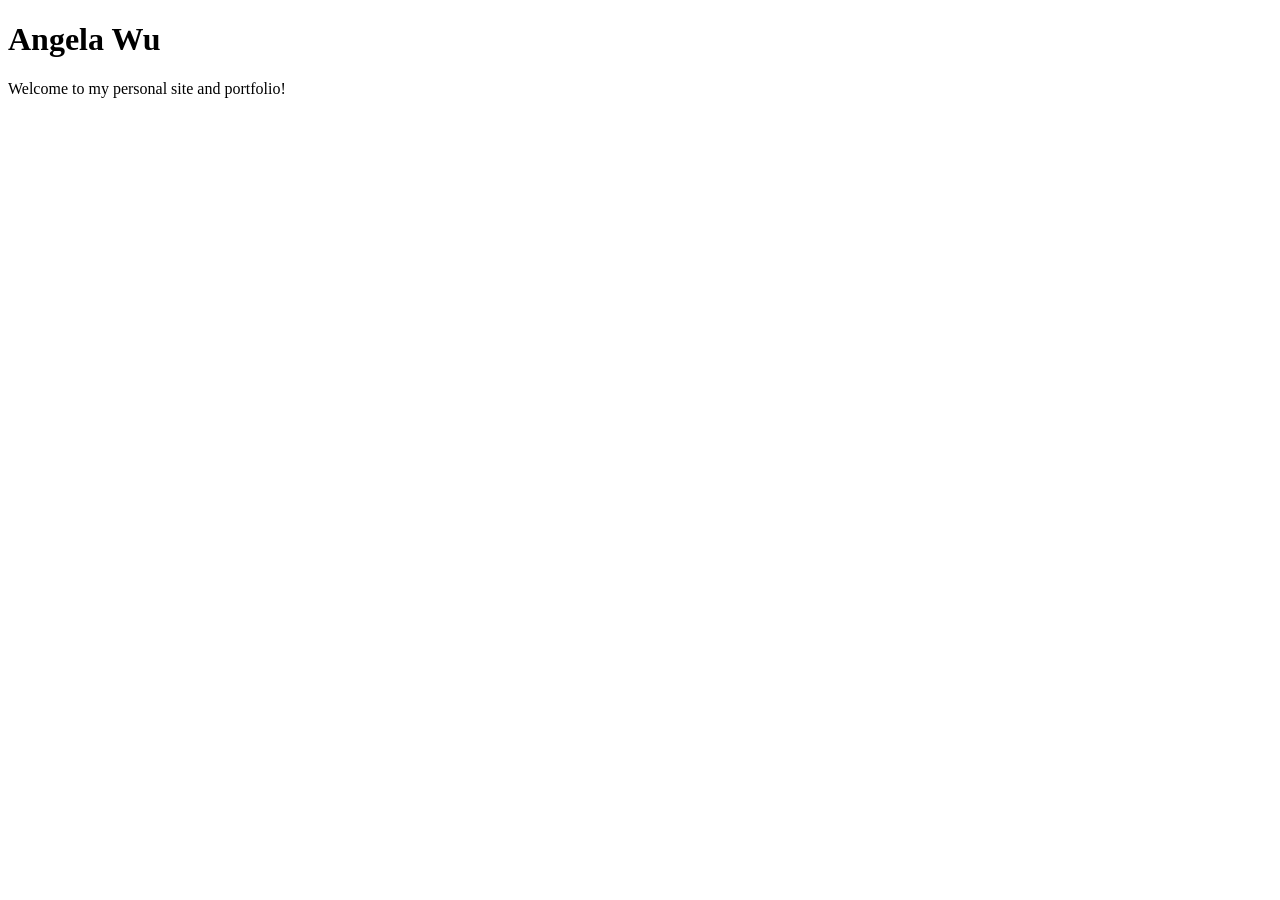
==== index.html @ ff56cf19 "Create index.html" ====
<!DOCTYPE html>
<html lang="en">
<head>
    <meta charset="UTF-8">
    <meta name="viewport" content="width=device-width, initial-scale=1.0">
    <title>"ANGELA_WU: Personal site and portfolio"</title>
</head>
<body>
    <h1> Angela Wu </h1>
    <p> Welcome to my personal site and portfolio! </p>

</body>
</html>
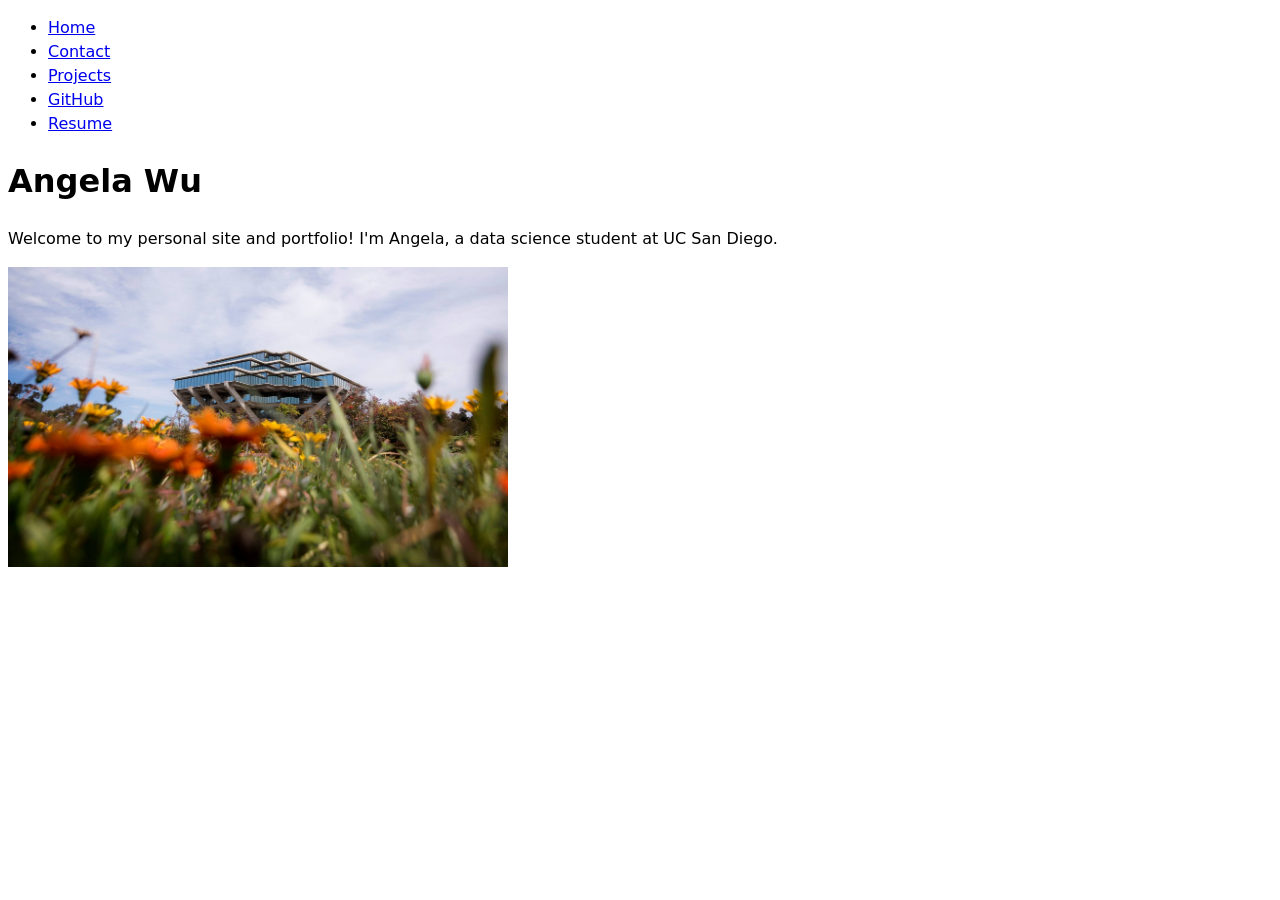
==== commit f7962b09: "Added many pages to website" ====
--- a/index.html
+++ b/index.html
@@ -4,10 +4,21 @@
     <meta charset="UTF-8">
     <meta name="viewport" content="width=device-width, initial-scale=1.0">
     <title>"ANGELA_WU: Personal site and portfolio"</title>
+    <link rel="stylesheet" href="style.css">
 </head>
 <body>
+    <nav>
+        <ul>
+            <li><a href="index.html">Home</a></li>
+            <li><a href="contact/index.html">Contact</a></li>
+            <li><a href="projects/index.html">Projects</a></li>
+            <li><a href="https://github.com/tinypondfish" target="_blank">GitHub</a></li>
+            <li><a href="resume/index.html">Resume</a></li>
+        </ul>
+    </nav>
     <h1> Angela Wu </h1>
-    <p> Welcome to my personal site and portfolio! </p>
+    <p> Welcome to my personal site and portfolio! I'm Angela, a data science student at UC San Diego.</p>
+    <img src = "images/university_of_california_at_san_diego_cover.jpeg" alt = "University of California, San Diego" width = "500" height = "300">
 
 </body>
 </html>
--- a/style.css
+++ b/style.css
@@ -0,0 +1,6 @@
+body {
+  /* Set line height to 1.5 times the font size
+	   and use the OS’s UI font as the website font
+	 */
+  font: 100%/1.5 system-ui;
+}
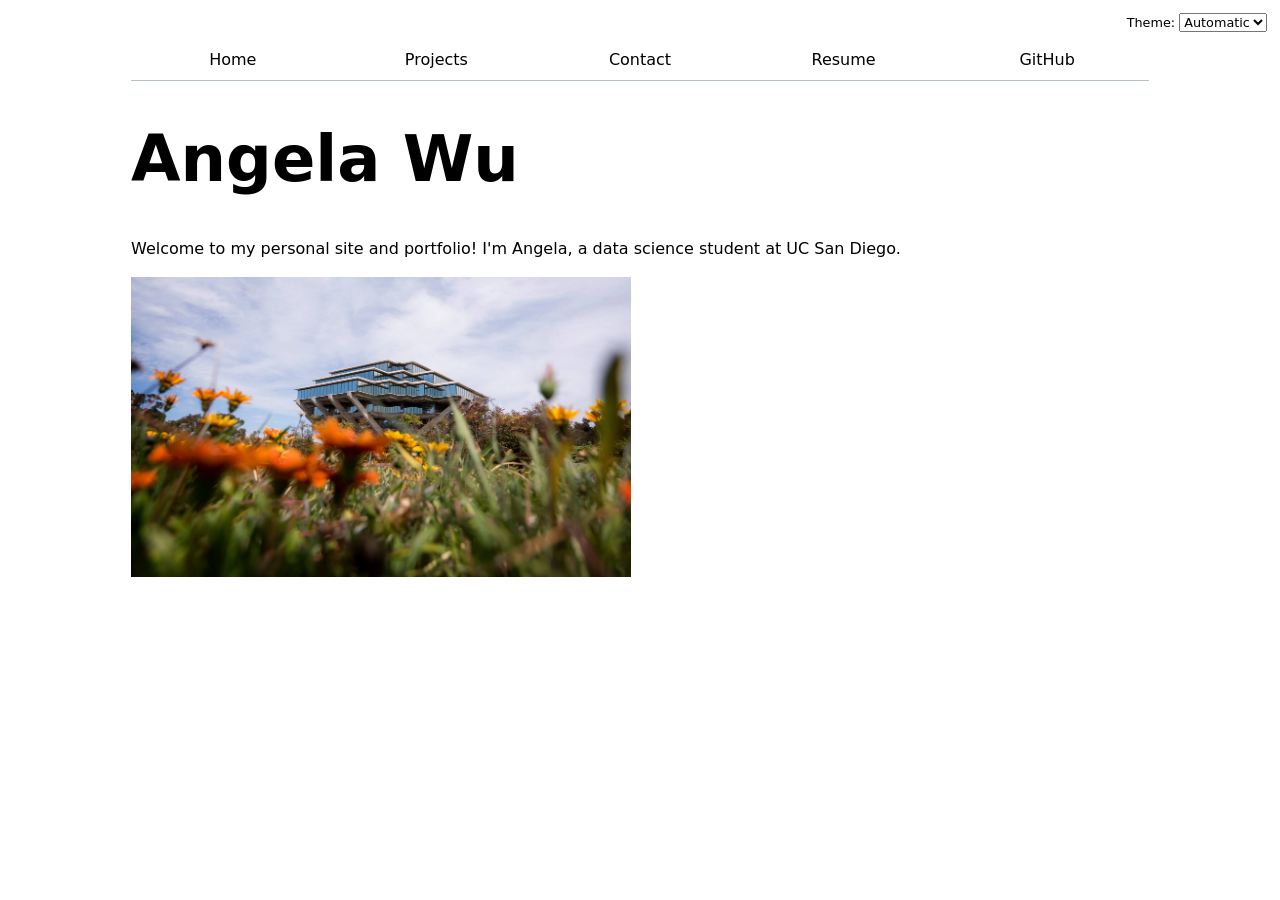
==== commit 036abc14: "Lab 3 updates LAB 3" ====
--- a/index.html
+++ b/index.html
@@ -5,17 +5,20 @@
     <meta name="viewport" content="width=device-width, initial-scale=1.0">
     <title>"ANGELA_WU: Personal site and portfolio"</title>
     <link rel="stylesheet" href="style.css">
+    <script src="global.js" type="module"></script> <!--LAB3-->
 </head>
 <body>
+    <!-- Navigation Lab 2 
     <nav>
         <ul>
-            <li><a href="index.html">Home</a></li>
+            <li><a href="index.html" class = "current">Home</a></li>
             <li><a href="contact/index.html">Contact</a></li>
             <li><a href="projects/index.html">Projects</a></li>
             <li><a href="https://github.com/tinypondfish" target="_blank">GitHub</a></li>
             <li><a href="resume/index.html">Resume</a></li>
         </ul>
-    </nav>
+    </nav> -->
+    
     <h1> Angela Wu </h1>
     <p> Welcome to my personal site and portfolio! I'm Angela, a data science student at UC San Diego.</p>
     <img src = "images/university_of_california_at_san_diego_cover.jpeg" alt = "University of California, San Diego" width = "500" height = "300">
--- a/style.css
+++ b/style.css
@@ -3,4 +3,164 @@
 	   and use the OS’s UI font as the website font
 	 */
   font: 100%/1.5 system-ui;
+  max-width: 100ch;
+  margin-inline: auto;
+  padding: 2rem;
+
+}
+
+nav ul, nav li {
+    display: contents;
+}
+
+
+/*Lab 2 ver*/
+/*nav {
+    display: flex;
+    margin-bottom: 1em;
+    border-bottom: 1px solid oklch(80% 3% 200);
+}
+*/
+nav {
+    display: flex;
+    margin-bottom: 1em;
+    --border-color: oklch(50% 10% 200 / 40%);
+    border-bottom: 1px solid var(--border-color);
+}
+
+nav a {
+    flex: 1;
+    text-align: center;
+    text-decoration: none;
+    color: inherit;
+    padding: 0.5em;
+}
+
+/* Lab 2 ver:
+nav a.current {
+    border-bottom: 0.4em solid oklch(100% 3% 200);
+    padding-bottom: 0.1em;
+}
+*/ 
+
+nav a.current {
+    border-bottom: 0.4em solid var(--border-color);
+    padding-bottom: 0.1em;
+}
+
+/*2.4onwards*/
+:root {
+    --color-accent: oklch(80% 3% 200);
+}
+
+html {
+    accent-color: var(--color-accent);
+}
+
+/*Lab 2 ver: 
+nav a:hover {
+    border-bottom: 0.4em solid var(--color-accent);
+    padding-bottom: 0.1em;
+    background-color: oklch(from var(--color-accent) 95% 5% h);
+
+} */
+
+nav a:hover {
+    background-color: color-mix(in oklch, oklch(70% 0.15 250), canvas 85%);
+
+}
+
+/* Step 3.1*/
+/*Lab 2 ver:
+input,
+textarea,
+button {
+    font: inherit;
+}
+*/
+input,
+textarea,
+button,
+select {
+    font: inherit;
+}
+
+/* Step 3.3*/
+form {
+    display: grid;
+    grid-template-columns: auto 1fr;
+    gap: 1em;
+}
+
+/* lab 2 ver:
+form label {
+    display: grid;
+    grid-template-columns: subgrid;
+    grid-column: 1 / -1;
+    align-items: center;
+} */
+
+form label {
+    display: block;
+    margin-bottom: 1rem;
+} 
+
+form label span {
+    font-weight:500;
+}
+
+form button {
+    grid-column: 1 / -1;
+}
+
+input,
+textarea,
+button {
+    width: 100%;
+    box-sizing: border-box;
+}
+
+/* Step 4.2 */
+.projects {
+    display: grid;
+    grid-template-columns: repeat(auto-fill, minmax(15em, 1fr));
+    gap: 1em;
+}
+
+/* Step 4.3 */
+.projects article {
+    display: grid;
+    grid-template-rows: subgrid;
+    grid-row: span 3;
+}
+
+.projects h2 {
+    margin: 0;
+}
+
+/* Step 4.4 */
+h1 {
+    font-size: 400%;
+}
+
+h1, h2, h3, h4, h5, h6 {
+    line-height: 1.1;
+    text-wrap: balance;
+}
+
+/* LAB 3*/
+html {
+    color-scheme: light dark;
+}
+
+.color-scheme {
+    position: absolute;
+    top: 1em;
+    right: 1em;
+    font-size: 80%;
+}
+
+textarea {
+    width: 100%; 
+    min-height: 8em;
 }
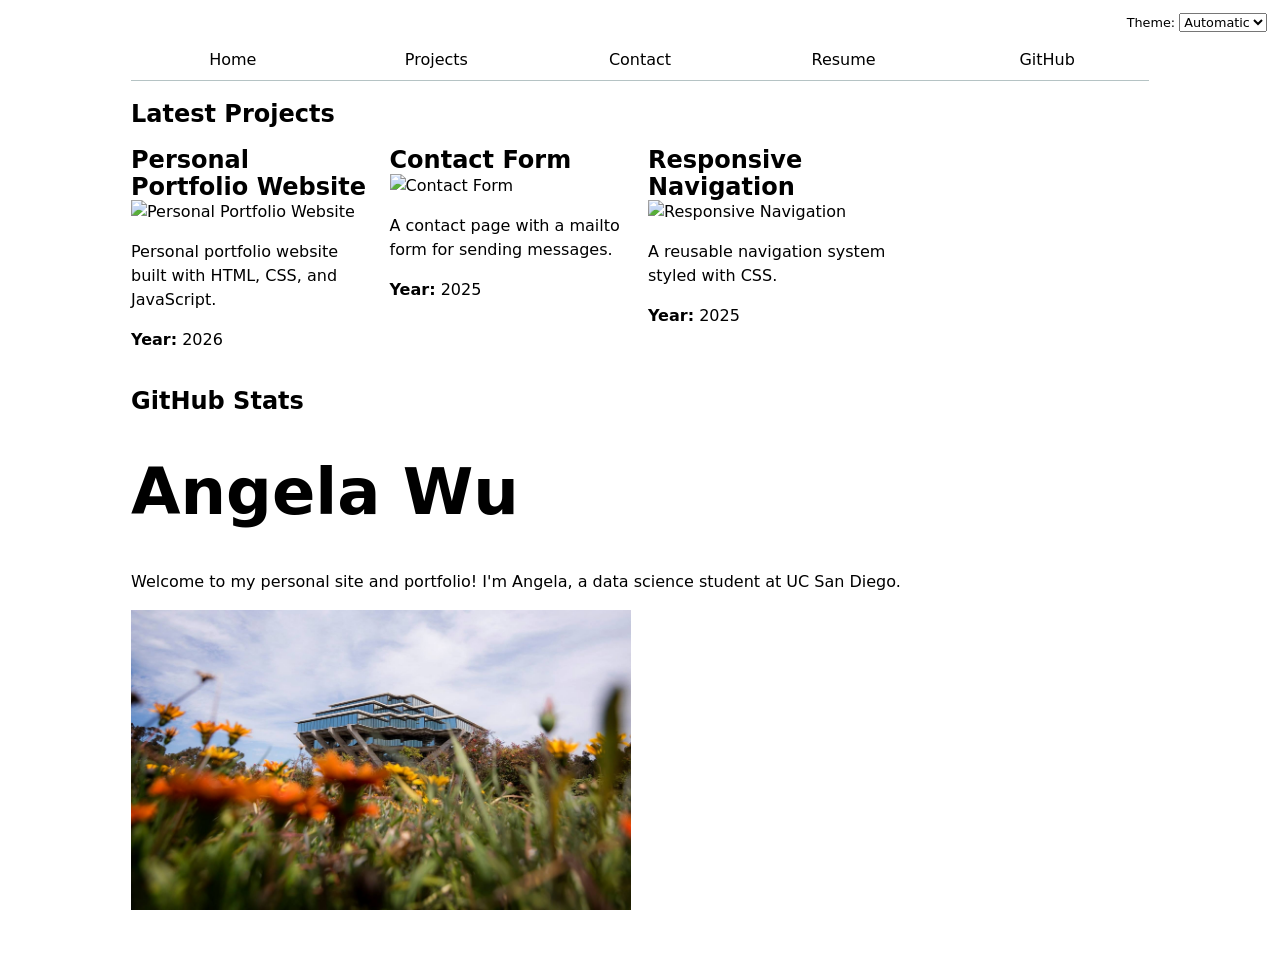
==== commit 9986664b: "Lab 4" ====
--- a/index.html
+++ b/index.html
@@ -6,7 +6,17 @@
     <title>"ANGELA_WU: Personal site and portfolio"</title>
     <link rel="stylesheet" href="style.css">
     <script src="global.js" type="module"></script> <!--LAB3-->
+    <script src="index.js" type="module"></script> <!--LAB4-->
 </head>
+<h2>Latest Projects</h2>
+<div class="projects">
+    
+</div>
+
+<h2>GitHub Stats</h2>
+<div id="profile-stats">
+    
+</div>
 <body>
     <!-- Navigation Lab 2 
     <nav>
--- a/style.css
+++ b/style.css
@@ -9,8 +9,15 @@
 
 }
 
-nav ul, nav li {
-    display: contents;
+nav ul {
+    display: flex;
+    list-style: none;
+    padding: 0;
+    margin: 0;
+}
+
+nav li {
+    display: block;
 }
 
 
@@ -129,9 +136,7 @@
 
 /* Step 4.3 */
 .projects article {
-    display: grid;
-    grid-template-rows: subgrid;
-    grid-row: span 3;
+    display: block;
 }
 
 .projects h2 {
